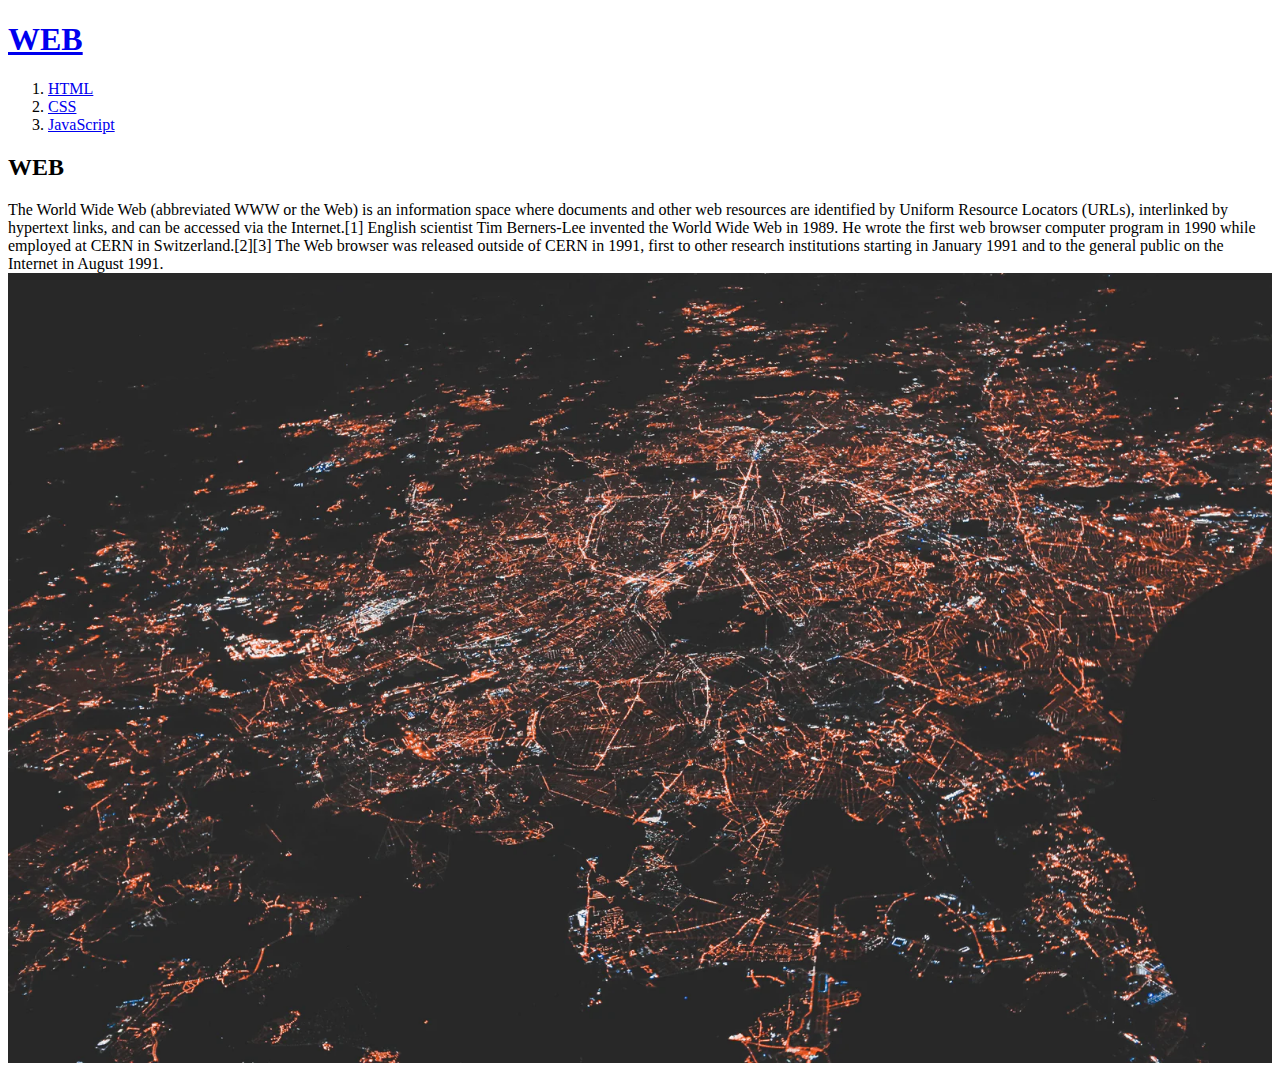
==== index.html @ 5c601f3b "create first page" ====
<!DOCTYPE html>
<html>
<head>
  <title>WEB1 - Welcome</title>
  <meta charset="utf-8">
</head>
<body>
  <h1><a href="index.html">WEB</a></h1>
  <ol>
    <li><a href="1.html">HTML</a></li>
    <li><a href="2.html">CSS</a></li>
    <li><a href="3.html">JavaScript</a></li>
  </ol>
  <h2>WEB</h2>
  <p>The World Wide Web (abbreviated WWW or the Web) is an information space where documents and other web resources are identified by Uniform Resource Locators (URLs), interlinked by hypertext links, and can be accessed via the Internet.[1] English scientist Tim Berners-Lee invented the World Wide Web in 1989. He wrote the first web browser computer program in 1990 while employed at CERN in Switzerland.[2][3] The Web browser was released outside of CERN in 1991, first to other research institutions starting in January 1991 and to the general public on the Internet in August 1991.
   <img src="photo.png" width="100%"> </p>
</body>
</html>
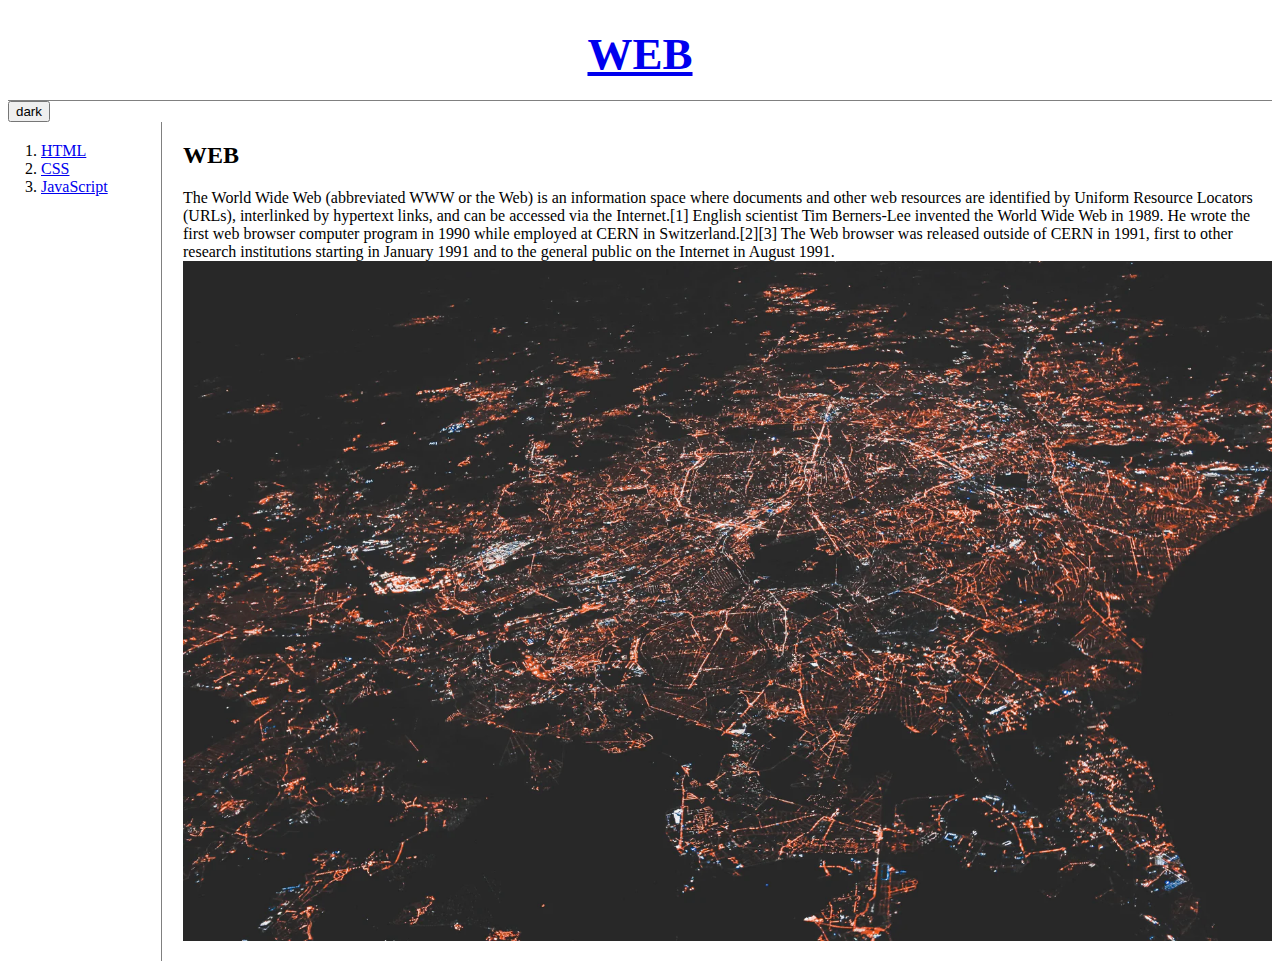
==== commit c1341fb9: "Refactoring colors.js" ====
--- a/index.html
+++ b/index.html
@@ -3,16 +3,23 @@
 <head>
   <title>WEB1 - Welcome</title>
   <meta charset="utf-8">
+  <link rel="stylesheet" href="style.css">
+  <script src="colors.js"></script>
 </head>
 <body>
   <h1><a href="index.html">WEB</a></h1>
-  <ol>
-    <li><a href="1.html">HTML</a></li>
-    <li><a href="2.html">CSS</a></li>
-    <li><a href="3.html">JavaScript</a></li>
-  </ol>
-  <h2>WEB</h2>
-  <p>The World Wide Web (abbreviated WWW or the Web) is an information space where documents and other web resources are identified by Uniform Resource Locators (URLs), interlinked by hypertext links, and can be accessed via the Internet.[1] English scientist Tim Berners-Lee invented the World Wide Web in 1989. He wrote the first web browser computer program in 1990 while employed at CERN in Switzerland.[2][3] The Web browser was released outside of CERN in 1991, first to other research institutions starting in January 1991 and to the general public on the Internet in August 1991.
-   <img src="photo.png" width="100%"> </p>
+  <input type="button" value="dark" onclick="darklightHandler(this)">
+  <div id="grid">
+    <ol>
+      <li><a href="1.html">HTML</a></li>
+      <li><a href="2.html">CSS</a></li>
+      <li><a href="3.html">JavaScript</a></li>
+    </ol>
+    <div id="article">
+      <h2>WEB</h2>
+      <p>The World Wide Web (abbreviated WWW or the Web) is an information space where documents and other web resources are identified by Uniform Resource Locators (URLs), interlinked by hypertext links, and can be accessed via the Internet.[1] English scientist Tim Berners-Lee invented the World Wide Web in 1989. He wrote the first web browser computer program in 1990 while employed at CERN in Switzerland.[2][3] The Web browser was released outside of CERN in 1991, first to other research institutions starting in January 1991 and to the general public on the Internet in August 1991.
+      <img src="photo.png" width="100%"> </p>
+    </div>
+  </div>
 </body>
 </html>
--- a/style.css
+++ b/style.css
@@ -0,0 +1,39 @@
+<style>
+  body {
+    margin: 0;
+  }
+  h1 {
+    font-size: 45px;
+    text-align: center;
+    border-bottom: 1px solid gray;
+    margin: 0;
+    padding: 20px;
+  }
+  ol {
+    border-right: 1px solid gray;
+    width: 100px;
+    margin: 0;
+    padding: 20px;
+  }
+  #grid {
+    display: grid;
+    grid-template-columns: 150px 1fr;
+  }
+  #grid ol {
+    padding-left: 33px;
+  }
+  #article {
+    padding-left: 25px;
+  }
+  @media(max-width:800px) {
+    #grid {
+      display: block;
+    }
+    ol {
+      border-right: none;
+    }
+    h1 {
+      border-bottom: none;
+    }
+  }
+</style>
